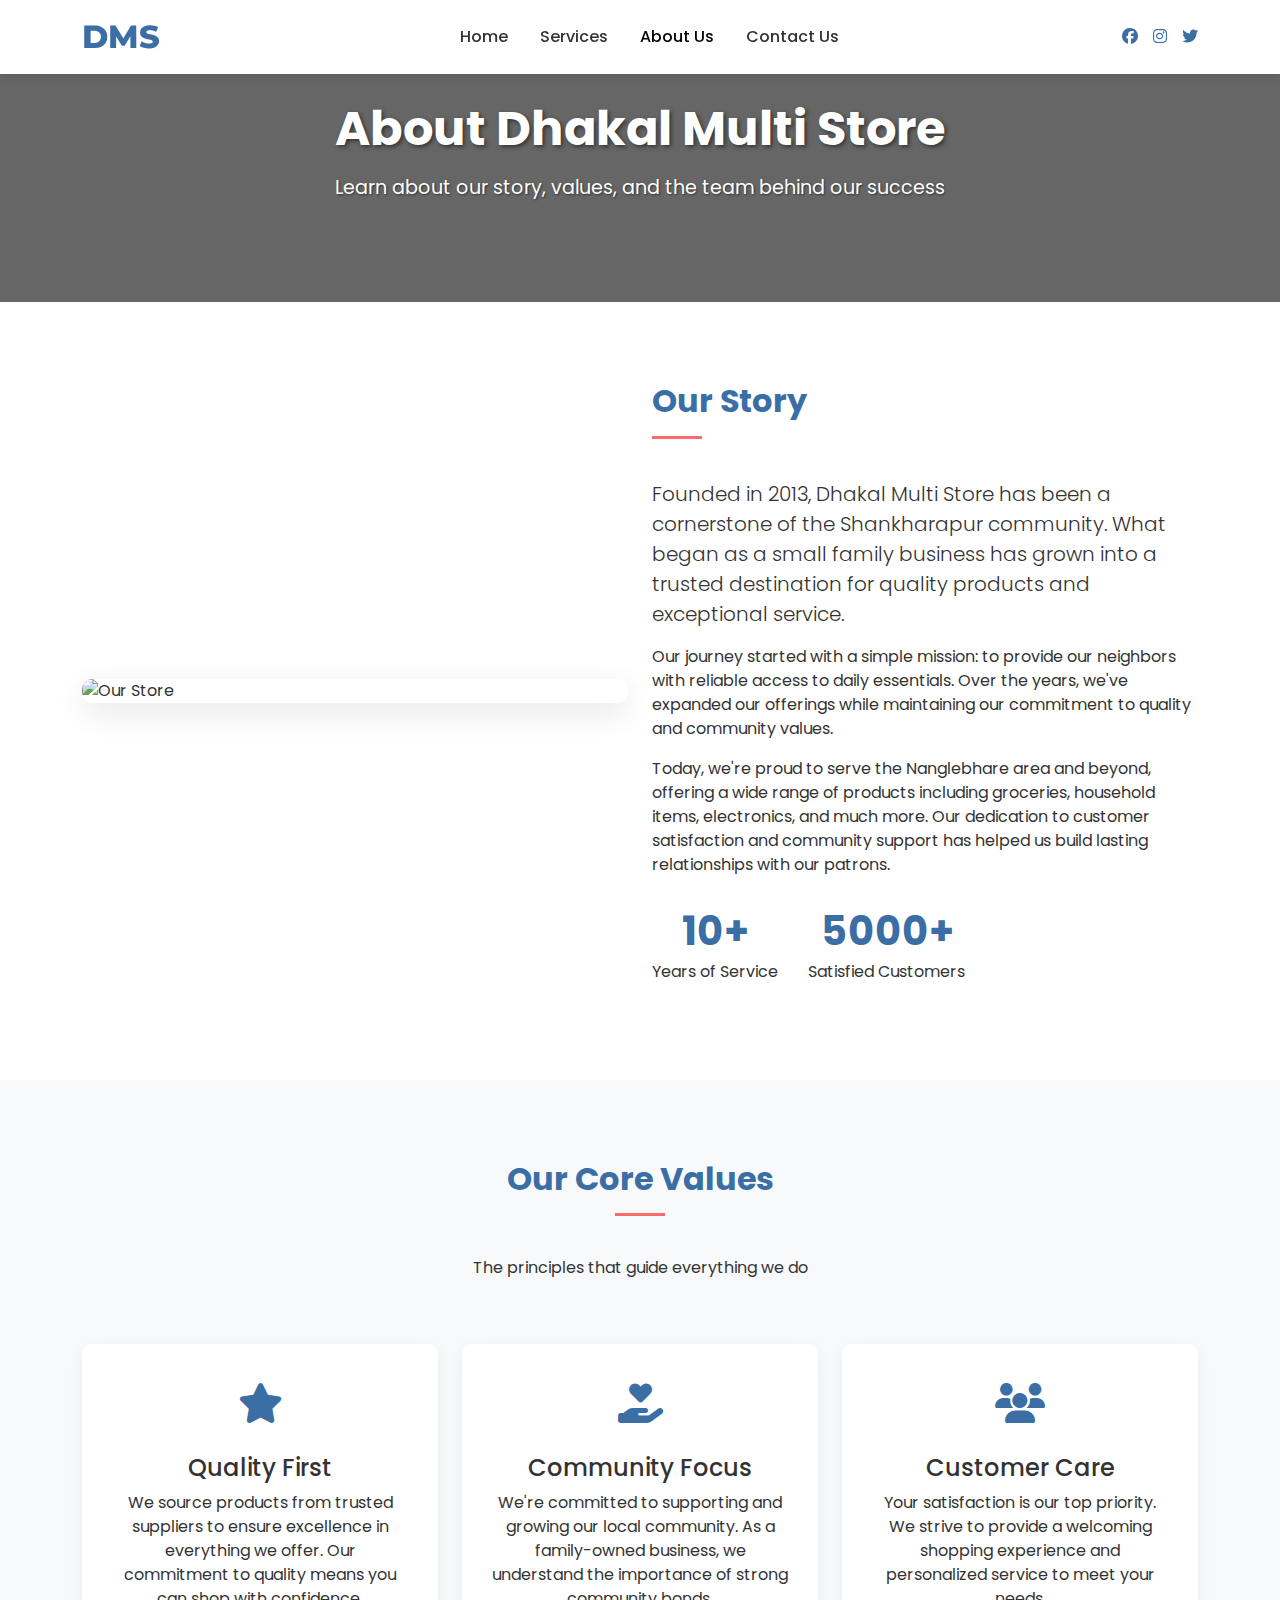
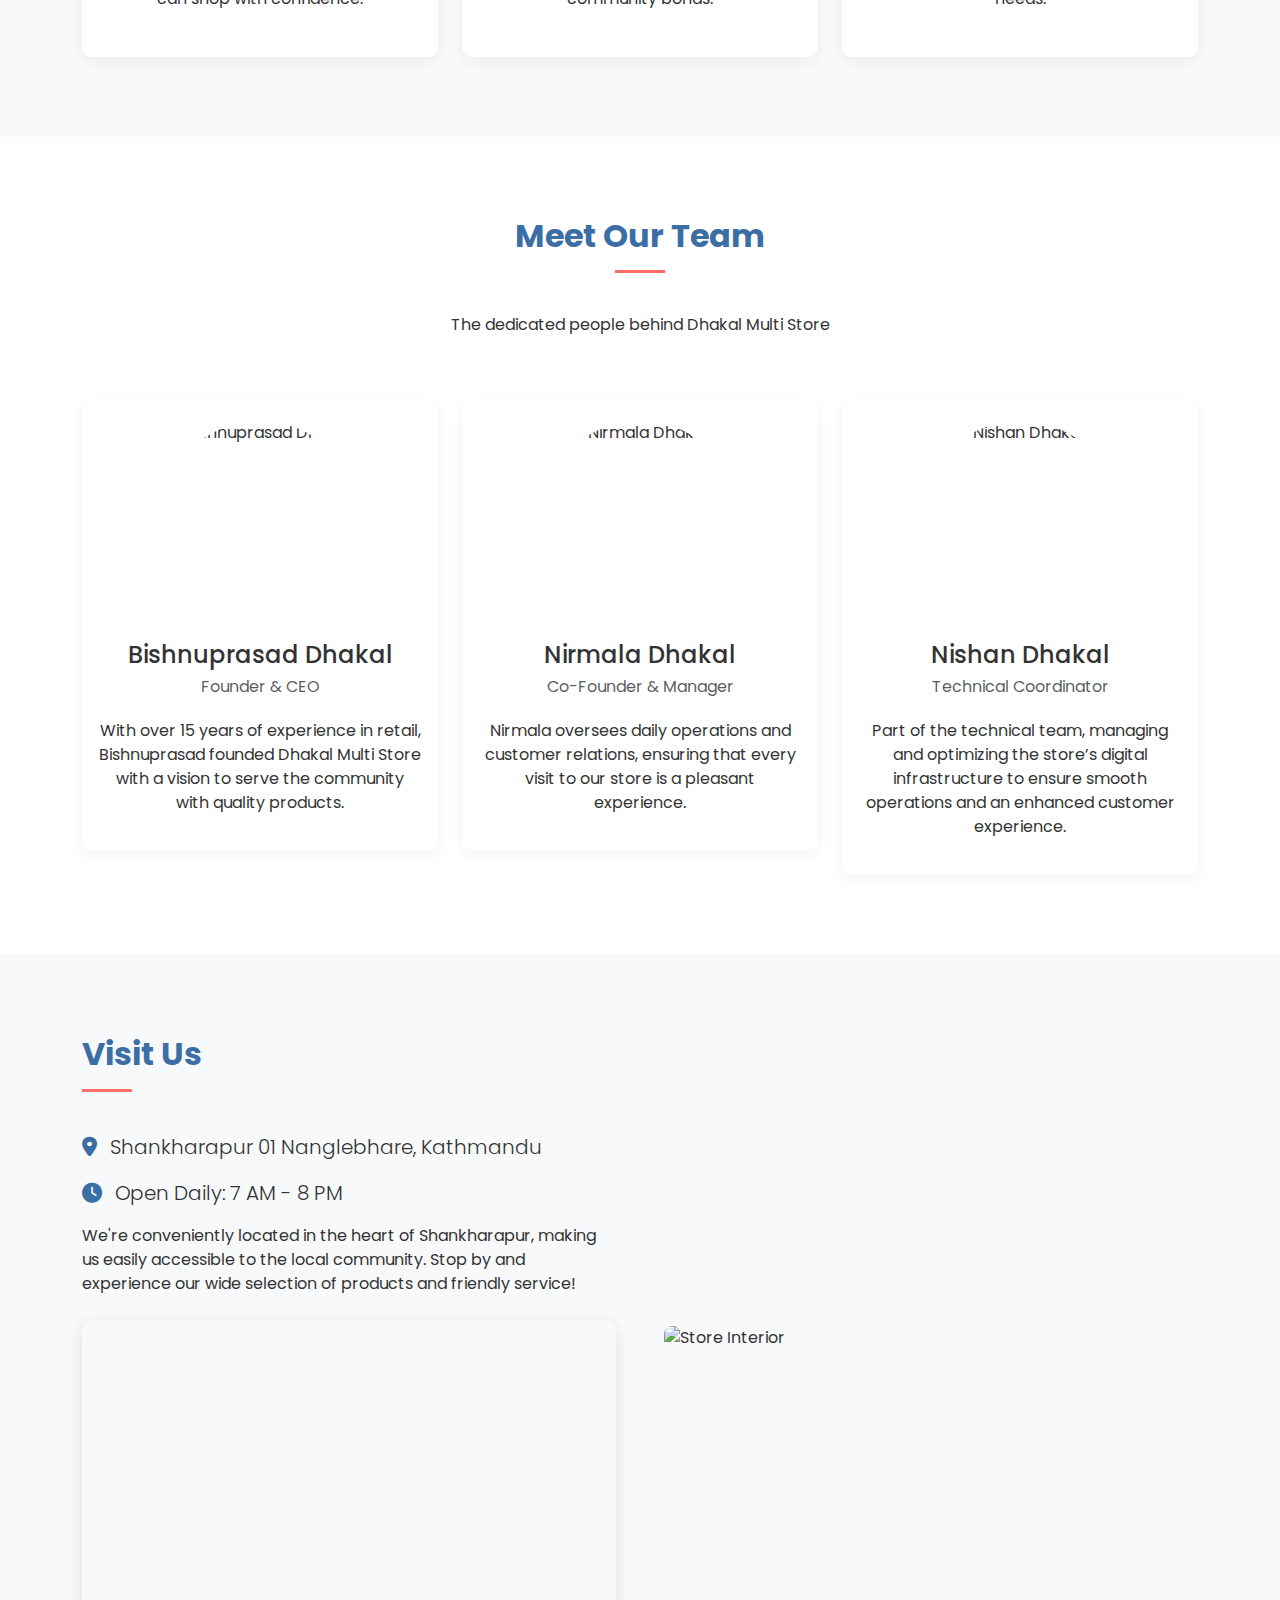
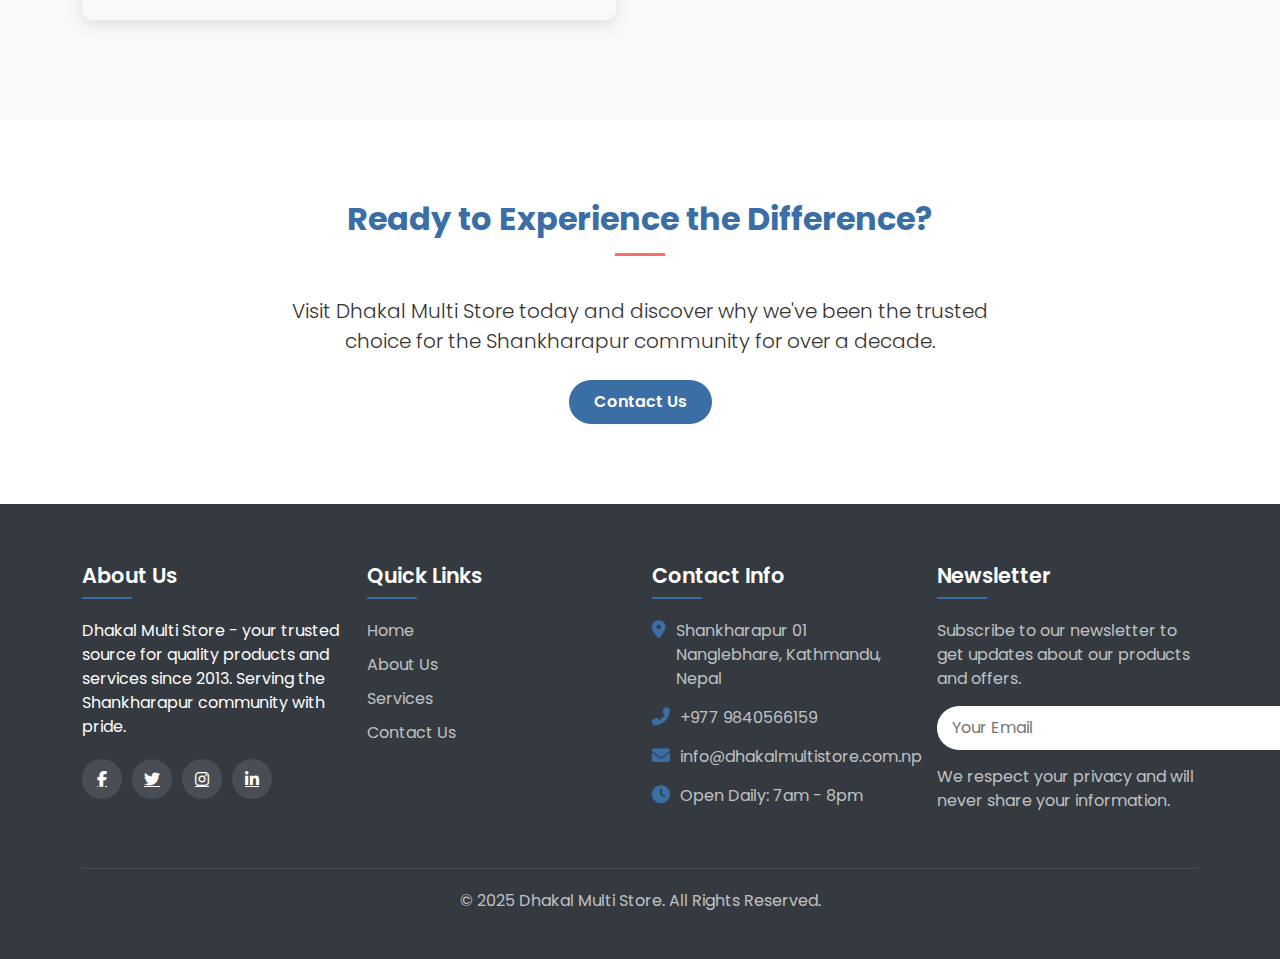
==== about.html @ c58aa40c "Initial Commit" ====
<!DOCTYPE html>
<html lang="en">
  <head>
    <meta charset="UTF-8" />
    <meta name="viewport" content="width=device-width, initial-scale=1.0" />
    <title>About Us - Dhakal Multi Store</title>

    <!-- Bootstrap CSS -->
    <link
      href="https://cdnjs.cloudflare.com/ajax/libs/bootstrap/5.3.0/css/bootstrap.min.css"
      rel="stylesheet" />

    <!-- Font Awesome Icons -->
    <link
      href="https://cdnjs.cloudflare.com/ajax/libs/font-awesome/6.4.0/css/all.min.css"
      rel="stylesheet" />

    <!-- Google Fonts -->
    <link
      href="https://fonts.googleapis.com/css2?family=Montserrat:wght@400;700;800&family=Poppins:wght@300;400;600&display=swap"
      rel="stylesheet" />

    <!-- AOS Animation Library -->
    <link
      href="https://cdnjs.cloudflare.com/ajax/libs/aos/2.3.4/aos.css"
      rel="stylesheet" />

    <style>
      :root {
        --primary-color: #3a6ea5;
        --secondary-color: #ff6b6b;
        --accent-color: #f9c74f;
        --text-color: #333;
        --light-bg: #f8f9fa;
        --dark-bg: #343a40;
      }

      body {
        font-family: "Poppins", sans-serif;
        color: var(--text-color);
        overflow-x: hidden;
      }

      /* Logo Styling */
      .logo {
        font-family: "Montserrat", sans-serif;
        font-weight: 800;
        font-size: 2rem;
        color: var(--primary-color);
      }

      /* Navigation */
      .navbar {
        background-color: white;
        box-shadow: 0 2px 10px rgba(0, 0, 0, 0.1);
        padding: 0.5rem 1rem;
      }

      .nav-link {
        color: var(--text-color);
        font-weight: 500;
        margin: 0 0.5rem;
        position: relative;
        transition: color 0.3s;
      }

      .nav-link:hover {
        color: var(--primary-color);
      }

      .nav-link::after {
        content: "";
        position: absolute;
        width: 0;
        height: 2px;
        bottom: 0;
        left: 0;
        background-color: var(--primary-color);
        transition: width 0.3s;
      }

      .nav-link:hover::after {
        width: 100%;
      }

      .social-icons {
        display: flex;
        gap: 15px;
      }

      .social-icons a {
        color: var(--primary-color);
        transition: transform 0.3s, color 0.3s;
      }

      .social-icons a:hover {
        color: var(--secondary-color);
        transform: translateY(-3px);
      }

      /* Page Header */
      .page-header {
        background: linear-gradient(rgba(0, 0, 0, 0.6), rgba(0, 0, 0, 0.6)),
          url("https://images.pexels.com/photos/3962294/pexels-photo-3962294.jpeg?auto=compress&cs=tinysrgb&w=1260&h=750&dpr=2");
        background-size: cover;
        background-position: center;
        color: white;
        padding: 100px 0;
        text-align: center;
      }

      .page-header h1 {
        font-size: 3rem;
        font-weight: 700;
        margin-bottom: 1rem;
        text-shadow: 2px 2px 4px rgba(0, 0, 0, 0.5);
      }

      .page-header p {
        font-size: 1.2rem;
        max-width: 700px;
        margin: 0 auto;
        text-shadow: 1px 1px 2px rgba(0, 0, 0, 0.5);
      }

      .btn-custom {
        background-color: var(--primary-color);
        color: white;
        border: none;
        border-radius: 30px;
        padding: 10px 25px;
        font-weight: 600;
        transition: all 0.3s;
      }

      .btn-custom:hover {
        background-color: var(--secondary-color);
        transform: translateY(-3px);
        box-shadow: 0 5px 15px rgba(0, 0, 0, 0.2);
      }

      /* Section Styling */
      .section-py {
        padding: 80px 0;
      }

      .section-title {
        position: relative;
        margin-bottom: 40px;
        font-weight: 700;
        color: var(--primary-color);
      }

      .section-title::after {
        content: "";
        display: block;
        width: 50px;
        height: 3px;
        background-color: var(--secondary-color);
        margin-top: 15px;
      }

      .text-center .section-title::after {
        margin-left: auto;
        margin-right: auto;
      }

      /* About Image */
      .about-img {
        border-radius: 10px;
        overflow: hidden;
        box-shadow: 0 10px 30px rgba(0, 0, 0, 0.1);
      }

      .about-img img {
        transition: transform 0.5s;
        width: 100%;
      }

      .about-img:hover img {
        transform: scale(1.05);
      }

      /* Milestones */
      .milestones {
        display: flex;
        gap: 30px;
        margin-top: 30px;
      }

      .milestone-item {
        text-align: center;
      }

      .milestone-item h3 {
        font-size: 2.5rem;
        font-weight: 700;
        margin-bottom: 5px;
      }

      .text-primary {
        color: var(--primary-color) !important;
      }

      /* Values Cards */
      .value-card {
        background-color: white;
        border-radius: 10px;
        padding: 30px;
        height: 100%;
        box-shadow: 0 5px 15px rgba(0, 0, 0, 0.05);
        transition: transform 0.3s, box-shadow 0.3s;
        text-align: center;
      }

      .value-card:hover {
        transform: translateY(-10px);
        box-shadow: 0 10px 25px rgba(0, 0, 0, 0.1);
      }

      .value-icon {
        font-size: 2.5rem;
        color: var(--primary-color);
        margin-bottom: 20px;
      }

      /* Team Cards */
      .team-card {
        background-color: white;
        border-radius: 10px;
        overflow: hidden;
        box-shadow: 0 5px 15px rgba(0, 0, 0, 0.05);
        transition: transform 0.3s, box-shadow 0.3s;
      }

      .team-card:hover {
        transform: translateY(-10px);
        box-shadow: 0 10px 25px rgba(0, 0, 0, 0.1);
      }

      .team-card img {
        width: 200px;
        height: 200px;
        object-fit: cover;
        border-radius: 50%;
        margin: 20px auto 0;
        display: block;
      }

      .team-card h4 {
        margin-top: 20px;
        margin-bottom: 5px;
      }

      .team-card p {
        margin-bottom: 20px;
      }

      /* Map Container */
      .map-container {
        border-radius: 10px;
        overflow: hidden;
        box-shadow: 0 5px 15px rgba(0, 0, 0, 0.1);
        height: 300px;
        margin-bottom: 20px;
      }

      .map-container iframe {
        width: 100%;
        height: 100%;
      }

      /* Footer */
      .footer {
        background-color: var(--dark-bg);
        color: white;
        padding: 60px 0 30px;
      }

      .footer-logo {
        font-family: "Montserrat", sans-serif;
        font-weight: 800;
        font-size: 1.8rem;
        color: white;
        margin-bottom: 20px;
      }

      .footer-social {
        display: flex;
        gap: 10px;
        margin-top: 20px;
      }

      .footer-social a {
        display: flex;
        align-items: center;
        justify-content: center;
        width: 40px;
        height: 40px;
        background-color: rgba(255, 255, 255, 0.1);
        border-radius: 50%;
        color: white;
        transition: background-color 0.3s, transform 0.3s;
      }

      .footer-social a:hover {
        background-color: var(--primary-color);
        transform: translateY(-5px);
      }

      .footer h5 {
        font-size: 1.3rem;
        font-weight: 600;
        margin-bottom: 20px;
        position: relative;
        padding-bottom: 10px;
        color: white;
      }

      .footer h5::after {
        content: "";
        position: absolute;
        left: 0;
        bottom: 0;
        width: 50px;
        height: 2px;
        background-color: var(--primary-color);
      }

      .footer-links {
        display: flex;
        flex-direction: column;
        gap: 10px;
      }

      .footer-links a {
        color: rgba(255, 255, 255, 0.7);
        text-decoration: none;
        transition: all 0.3s;
      }

      .footer-links a:hover {
        color: white;
        transform: translateX(5px);
      }

      .footer-contact p {
        display: flex;
        align-items: flex-start;
        gap: 10px;
        margin-bottom: 15px;
        color: rgba(255, 255, 255, 0.7);
      }

      .footer-contact i {
        color: var(--primary-color);
        font-size: 18px;
        margin-top: 2px;
      }

      .footer-newsletter p {
        margin-bottom: 15px;
        color: rgba(255, 255, 255, 0.7);
      }

      .newsletter-form {
        display: flex;
        margin-bottom: 15px;
      }

      .newsletter-form input {
        flex: 1;
        padding: 10px 15px;
        border: none;
        border-radius: 30px 0 0 30px;
        outline: none;
      }

      .newsletter-form button {
        background-color: var(--primary-color);
        color: white;
        border: none;
        border-radius: 0 30px 30px 0;
        padding: 0 20px;
        cursor: pointer;
        transition: background-color 0.3s;
      }

      .newsletter-form button:hover {
        background-color: var(--secondary-color);
      }

      .footer-bottom {
        padding-top: 20px;
        margin-top: 40px;
        text-align: center;
        border-top: 1px solid rgba(255, 255, 255, 0.1);
        color: rgba(255, 255, 255, 0.7);
      }

      /* Responsive Fixes */
      @media (max-width: 768px) {
        .page-header h1 {
          font-size: 2.5rem;
        }

        .navbar-collapse {
          background-color: white;
          padding: 15px;
          border-radius: 5px;
          box-shadow: 0 5px 15px rgba(0, 0, 0, 0.1);
        }

        .social-icons {
          margin-top: 15px;
          justify-content: center;
        }

        .milestones {
          flex-direction: column;
          gap: 15px;
        }
      }
    </style>
  </head>
  <body>
    <!-- Header & Navigation -->
    <header>
      <nav class="navbar navbar-expand-lg navbar-light fixed-top">
        <div class="container">
          <a class="navbar-brand logo" href="index.html">DMS</a>

          <div class="social-icons d-lg-none order-lg-last">
            <a href="#"><i class="fab fa-facebook"></i></a>
            <a href="#"><i class="fab fa-instagram"></i></a>
            <a href="#"><i class="fab fa-twitter"></i></a>
          </div>

          <button
            class="navbar-toggler ms-auto"
            type="button"
            data-bs-toggle="collapse"
            data-bs-target="#navbarNav"
            aria-controls="navbarNav"
            aria-expanded="false"
            aria-label="Toggle navigation">
            <span class="navbar-toggler-icon"></span>
          </button>

          <div class="collapse navbar-collapse" id="navbarNav">
            <ul class="navbar-nav mx-auto">
              <li class="nav-item">
                <a class="nav-link" href="index.html">Home</a>
              </li>
              <li class="nav-item">
                <a class="nav-link" href="services.html">Services</a>
              </li>

              <li class="nav-item">
                <a class="nav-link active" href="about.html">About Us</a>
              </li>
              <li class="nav-item">
                <a class="nav-link" href="contact.html">Contact Us</a>
              </li>
            </ul>

            <div class="social-icons d-none d-lg-flex">
              <a href="#"><i class="fab fa-facebook"></i></a>
              <a href="#"><i class="fab fa-instagram"></i></a>
              <a href="#"><i class="fab fa-twitter"></i></a>
            </div>
          </div>
        </div>
      </nav>
    </header>

    <!-- Page Header -->
    <section class="page-header">
      <div class="container">
        <div class="row">
          <div class="col-lg-12">
            <h1>About Dhakal Multi Store</h1>
            <p>
              Learn about our story, values, and the team behind our success
            </p>
          </div>
        </div>
      </div>
    </section>

    <!-- Story Section -->
    <section class="section-py">
      <div class="container">
        <div class="row align-items-center">
          <div class="col-lg-6 mb-4 mb-lg-0" data-aos="fade-right">
            <div class="about-img">
              <img
                src="https://img.freepik.com/free-vector/happy-united-business-team_74855-6520.jpg?semt=ais_hybrid"
                alt="Our Store"
                class="img-fluid" />
            </div>
          </div>
          <div class="col-lg-6" data-aos="fade-left">
            <h2 class="section-title">Our Story</h2>
            <p class="lead">
              Founded in 2013, Dhakal Multi Store has been a cornerstone of the
              Shankharapur community. What began as a small family business has
              grown into a trusted destination for quality products and
              exceptional service.
            </p>
            <p>
              Our journey started with a simple mission: to provide our
              neighbors with reliable access to daily essentials. Over the
              years, we've expanded our offerings while maintaining our
              commitment to quality and community values.
            </p>
            <p>
              Today, we're proud to serve the Nanglebhare area and beyond,
              offering a wide range of products including groceries, household
              items, electronics, and much more. Our dedication to customer
              satisfaction and community support has helped us build lasting
              relationships with our patrons.
            </p>

            <div class="milestones">
              <div class="milestone-item" data-aos="zoom-in">
                <h3 class="text-primary">10+</h3>
                <p>Years of Service</p>
              </div>
              <div
                class="milestone-item"
                data-aos="zoom-in"
                data-aos-delay="100">
                <h3 class="text-primary">5000+</h3>
                <p>Satisfied Customers</p>
              </div>
            </div>
          </div>
        </div>
      </div>
    </section>

    <!-- Values Section -->
    <section class="section-py bg-light">
      <div class="container">
        <div class="row text-center mb-5">
          <div class="col-lg-8 mx-auto">
            <h2 class="section-title">Our Core Values</h2>
            <p>The principles that guide everything we do</p>
          </div>
        </div>
        <div class="row g-4">
          <div class="col-md-4" data-aos="fade-up">
            <div class="value-card">
              <div class="value-icon">
                <i class="fas fa-star"></i>
              </div>
              <h4>Quality First</h4>
              <p>
                We source products from trusted suppliers to ensure excellence
                in everything we offer. Our commitment to quality means you can
                shop with confidence.
              </p>
            </div>
          </div>
          <div class="col-md-4" data-aos="fade-up" data-aos-delay="100">
            <div class="value-card">
              <div class="value-icon">
                <i class="fas fa-hand-holding-heart"></i>
              </div>
              <h4>Community Focus</h4>
              <p>
                We're committed to supporting and growing our local community.
                As a family-owned business, we understand the importance of
                strong community bonds.
              </p>
            </div>
          </div>
          <div class="col-md-4" data-aos="fade-up" data-aos-delay="200">
            <div class="value-card">
              <div class="value-icon">
                <i class="fas fa-users"></i>
              </div>
              <h4>Customer Care</h4>
              <p>
                Your satisfaction is our top priority. We strive to provide a
                welcoming shopping experience and personalized service to meet
                your needs.
              </p>
            </div>
          </div>
        </div>
      </div>
    </section>

    <!-- Team Section -->
    <section class="section-py">
      <div class="container">
        <div class="row text-center mb-5">
          <div class="col-lg-8 mx-auto">
            <h2 class="section-title">Meet Our Team</h2>
            <p>The dedicated people behind Dhakal Multi Store</p>
          </div>
        </div>
        <div class="row g-4">
          <div class="col-md-4" data-aos="zoom-in">
            <div class="team-card text-center">
              <img
                src="https://d1csarkz8obe9u.cloudfront.net/posterpreviews/man-vector-design-template-1ba90da9b45ecf00ceb3b8ae442ad32c_screen.jpg?ts=1601484738"
                alt="Bishnuprasad Dhakal" />
              <h4>Bishnuprasad Dhakal</h4>
              <p class="text-muted">Founder & CEO</p>
              <p class="px-3 pb-3">
                With over 15 years of experience in retail, Bishnuprasad founded
                Dhakal Multi Store with a vision to serve the community with
                quality products.
              </p>
            </div>
          </div>
          <div class="col-md-4" data-aos="zoom-in" data-aos-delay="100">
            <div class="team-card text-center">
              <img
                src="https://www.svgrepo.com/show/16242/woman.svg"
                alt="Nirmala Dhakal" />
              <h4>Nirmala Dhakal</h4>
              <p class="text-muted">Co-Founder & Manager</p>
              <p class="px-3 pb-3">
                Nirmala oversees daily operations and customer relations,
                ensuring that every visit to our store is a pleasant experience.
              </p>
            </div>
          </div>
          <div class="col-md-4" data-aos="zoom-in" data-aos-delay="200">
            <div class="team-card text-center">
              <img
                src="https://cdn.pixabay.com/photo/2024/02/02/04/20/men-8547227_640.png"
                alt="Nishan Dhakal" />
              <h4>Nishan Dhakal</h4>
              <p class="text-muted">Technical Coordinator</p>
              <p class="px-3 pb-3">
                Part of the technical team, managing and optimizing the store’s
                digital infrastructure to ensure smooth operations and an
                enhanced customer experience.
              </p>
            </div>
          </div>
        </div>
      </div>
    </section>

    <!-- Location Section -->
    <section class="section-py bg-light">
      <div class="container">
        <div class="row align-items-center g-5">
          <div class="col-lg-6">
            <h2 class="section-title">Visit Us</h2>
            <div class="mb-4">
              <p class="lead">
                <i class="fas fa-map-marker-alt text-primary me-2"></i>
                Shankharapur 01 Nanglebhare, Kathmandu
              </p>
              <p class="lead">
                <i class="fas fa-clock text-primary me-2"></i>
                Open Daily: 7 AM - 8 PM
              </p>
              <p>
                We're conveniently located in the heart of Shankharapur, making
                us easily accessible to the local community. Stop by and
                experience our wide selection of products and friendly service!
              </p>
            </div>
            <div class="map-container">
              <iframe
                src="https://www.google.com/maps/embed?pb=!1m18!1m12!1m3!1d3521.2700970172955!2d85.53315429999999!3d27.764670199999994!2m3!1f0!2f0!3f0!3m2!1i1024!2i768!4f13.1!3m3!1m2!1s0x39eb0184c86ad069%3A0xfa9938efa1de08dd!2sDhakal%20Multi%20Store!5e1!3m2!1sen!2snp!4v1742568760599!5m2!1sen!2snp"
                style="border: 0"
                allowfullscreen=""
                loading="lazy">
              </iframe>
            </div>
          </div>
          <div class="col-lg-6" data-aos="fade-left">
            <img
              src="https://img.freepik.com/premium-vector/2d-shop-vector_1261583-2923.jpg?semt=ais_hybrid"
              alt="Store Interior"
              class="img-fluid rounded-3" />
          </div>
        </div>
      </div>
    </section>

    <!-- Call to Action -->
    <section class="section-py">
      <div class="container text-center">
        <div class="row">
          <div class="col-lg-8 mx-auto" data-aos="fade-up">
            <h2 class="section-title">Ready to Experience the Difference?</h2>
            <p class="lead mb-4">
              Visit Dhakal Multi Store today and discover why we've been the
              trusted choice for the Shankharapur community for over a decade.
            </p>
            <div class="d-flex justify-content-center">
              <a href="contact.html" class="btn btn-custom">Contact Us</a>
            </div>
          </div>
        </div>
      </div>
    </section>

    <!-- Footer -->
    <footer class="footer">
      <div class="container">
        <div class="row g-4">
          <div class="col-lg-3 col-md-6">
            <h5>About Us</h5>
            <p>
              Dhakal Multi Store - your trusted source for quality products and
              services since 2013. Serving the Shankharapur community with
              pride.
            </p>
            <div class="footer-social">
              <a href="#"><i class="fab fa-facebook-f"></i></a>
              <a href="#"><i class="fab fa-twitter"></i></a>
              <a href="#"><i class="fab fa-instagram"></i></a>
              <a href="#"><i class="fab fa-linkedin-in"></i></a>
            </div>
          </div>

          <div class="col-lg-3 col-md-6">
            <h5>Quick Links</h5>
            <div class="footer-links">
              <a href="index.html">Home</a>
              <a href="about.html">About Us</a>
              <a href="services.html">Services</a>
              <a href="contact.html">Contact Us</a>
            </div>
          </div>
          

          <div class="col-lg-3 col-md-6">
            <h5>Contact Info</h5>
            <div class="footer-contact">
              <p>
                <i class="fas fa-map-marker-alt"></i>
                <span>Shankharapur 01 Nanglebhare, Kathmandu, Nepal</span>
              </p>
              <p>
                <i class="fas fa-phone-alt"></i>
                <span>+977 9840566159</span>
              </p>
              <p>
                <i class="fas fa-envelope"></i>
                <span>info@dhakalmultistore.com.np</span>
              </p>
              <p>
                <i class="fas fa-clock"></i>
                <span>Open Daily: 7am - 8pm</span>
              </p>
            </div>
          </div>

          <div class="col-lg-3 col-md-6">
            <h5>Newsletter</h5>
            <div class="footer-newsletter">
              <p>
                Subscribe to our newsletter to get updates about our products
                and offers.
              </p>
              <form class="newsletter-form">
                <input type="email" placeholder="Your Email" required />
                <button type="submit">
                  <i class="fas fa-paper-plane"></i>
                </button>
              </form>
              <p>
                We respect your privacy and will never share your information.
              </p>
            </div>
          </div>
        </div>

        <div class="footer-bottom">
          <p>&copy; 2025 Dhakal Multi Store. All Rights Reserved.</p>
        </div>
      </div>
    </footer>

    <!-- Bootstrap JS -->
    <script src="https://cdnjs.cloudflare.com/ajax/libs/bootstrap/5.3.0/js/bootstrap.bundle.min.js"></script>

    <!-- AOS Animation JS -->
    <script src="https://cdnjs.cloudflare.com/ajax/libs/aos/2.3.4/aos.js"></script>

    <!-- Custom Scripts -->
    <script>
      // Initialize AOS animations
      document.addEventListener("DOMContentLoaded", function () {
        AOS.init({
          duration: 800,
          easing: "ease-in-out",
          once: true,
        });

        // Add padding to body to account for fixed navbar
        const navbar = document.querySelector(".navbar");
        document.body.style.paddingTop = navbar.offsetHeight + "px";

        // Smooth scrolling for anchor links
        document.querySelectorAll('a[href^="#"]').forEach((anchor) => {
          anchor.addEventListener("click", function (e) {
            e.preventDefault();

            document.querySelector(this.getAttribute("href")).scrollIntoView({
              behavior: "smooth",
            });
          });
        });
      });
    </script>
  </body>
</html>
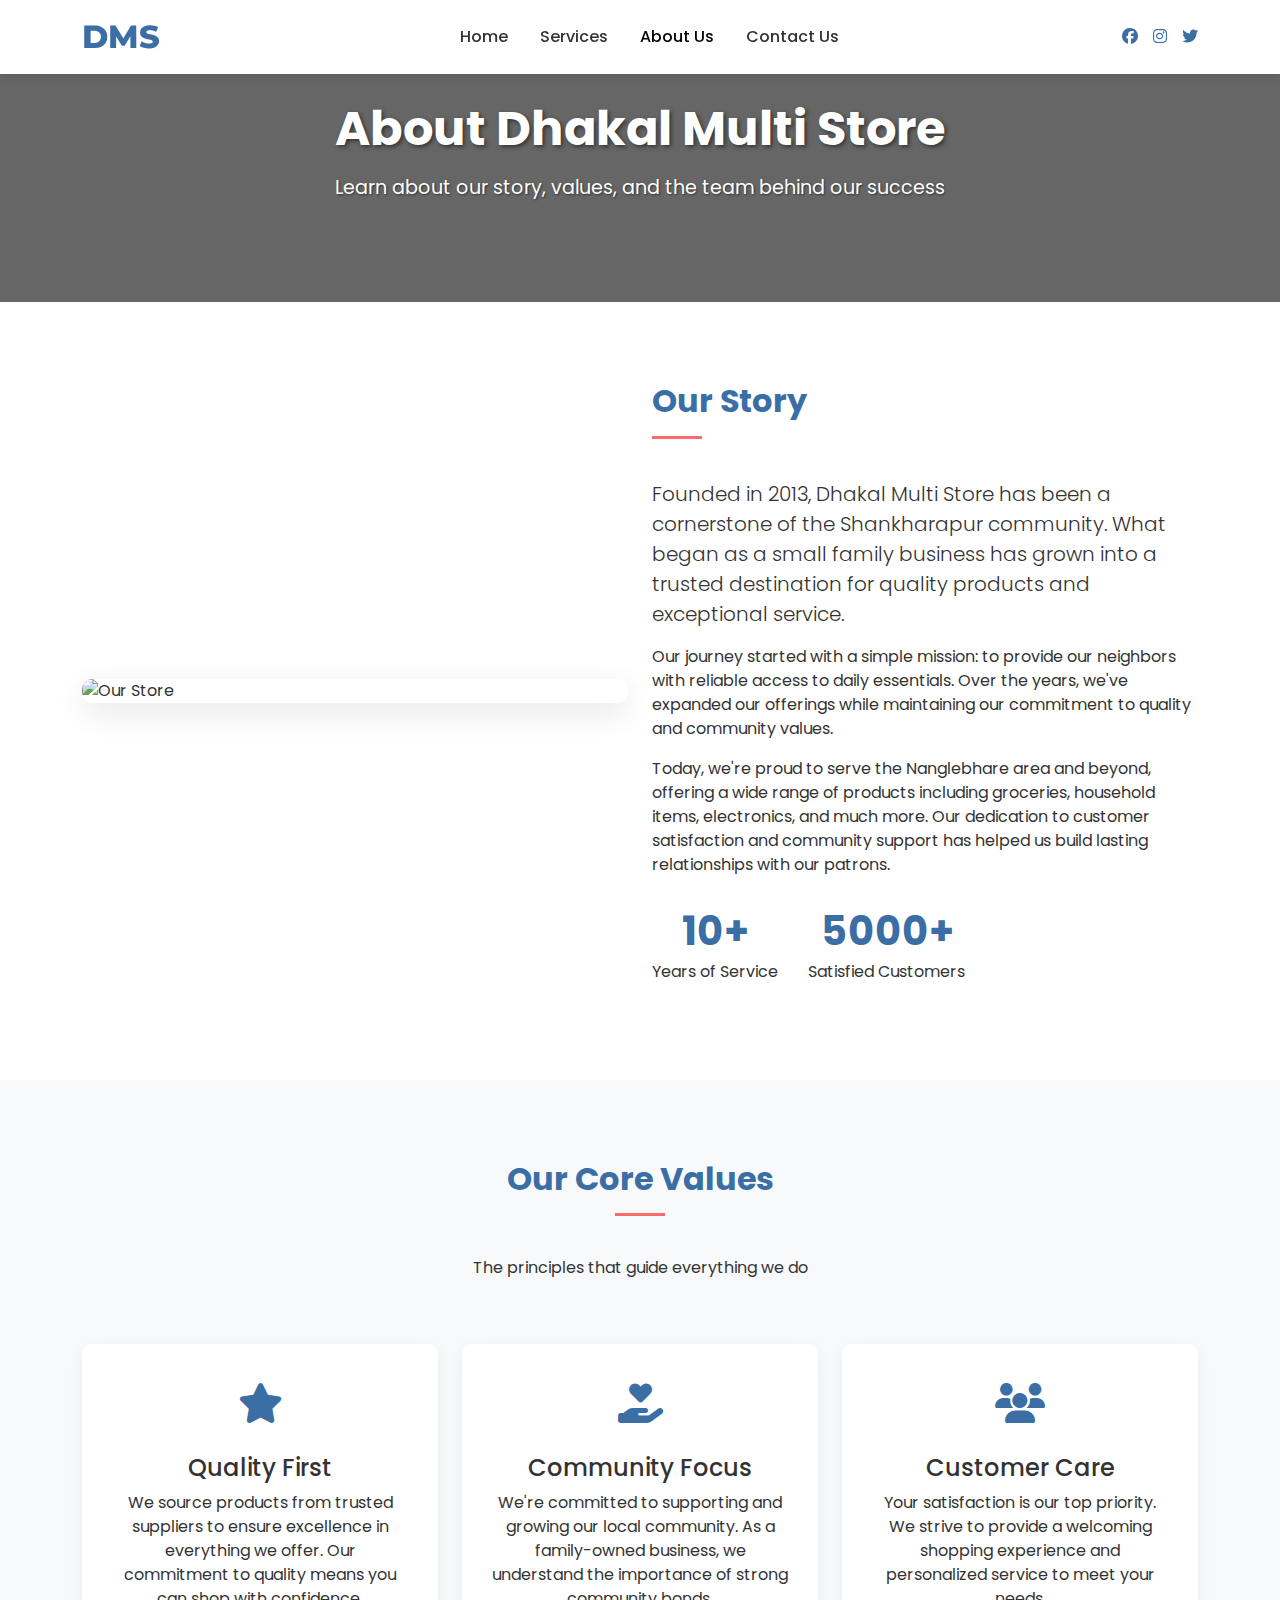
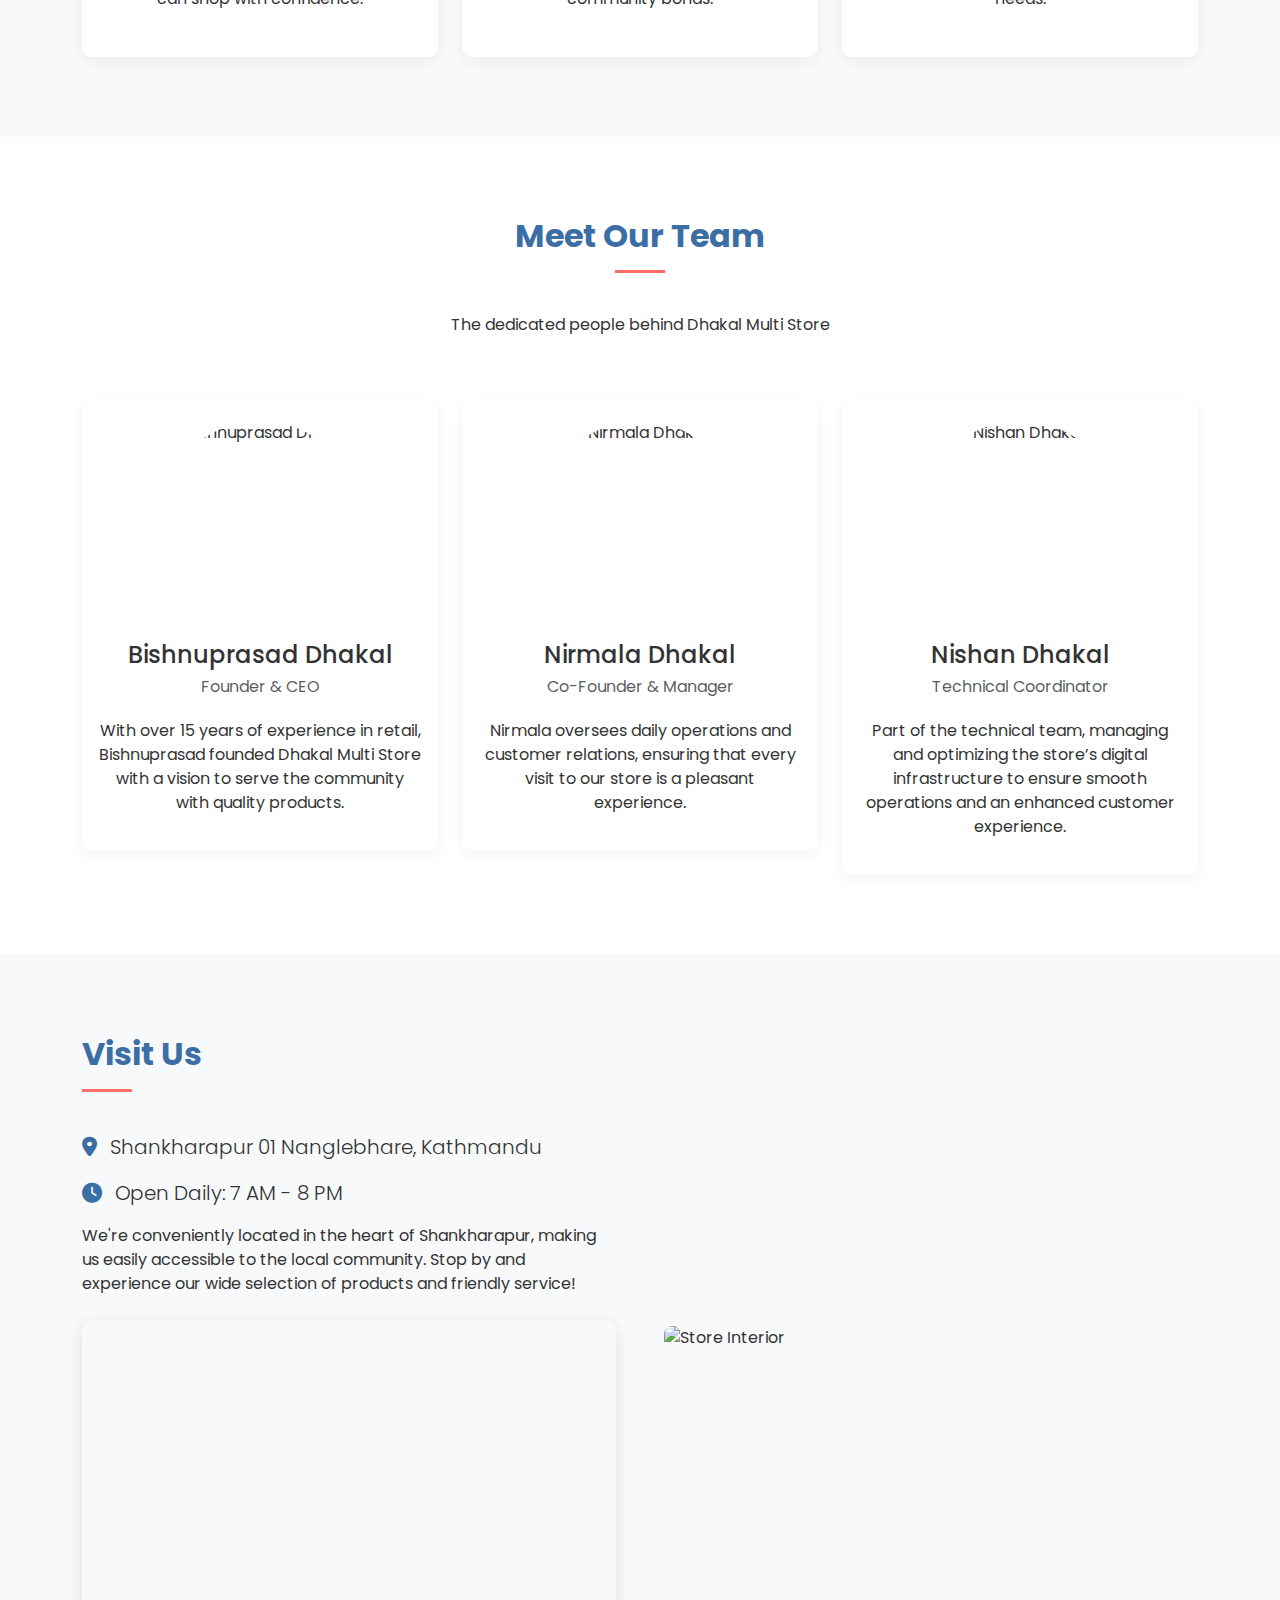
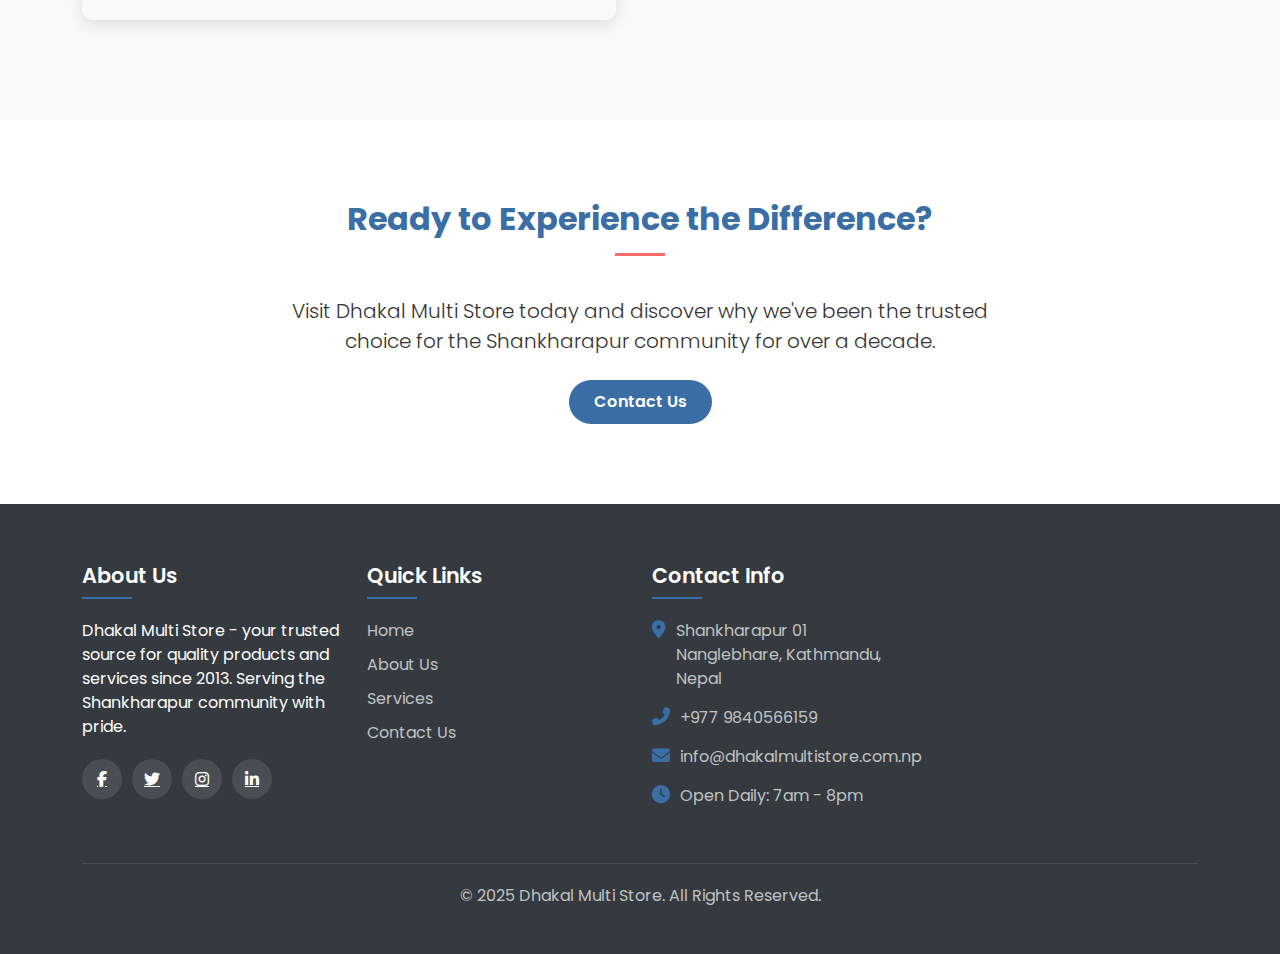
==== commit 9040e0cc: "fix bugs and remove newsletter" ====
--- a/about.html
+++ b/about.html
@@ -366,6 +366,7 @@
       .newsletter-form {
         display: flex;
         margin-bottom: 15px;
+        
       }
 
       .newsletter-form input {
@@ -758,24 +759,7 @@
             </div>
           </div>
 
-          <div class="col-lg-3 col-md-6">
-            <h5>Newsletter</h5>
-            <div class="footer-newsletter">
-              <p>
-                Subscribe to our newsletter to get updates about our products
-                and offers.
-              </p>
-              <form class="newsletter-form">
-                <input type="email" placeholder="Your Email" required />
-                <button type="submit">
-                  <i class="fas fa-paper-plane"></i>
-                </button>
-              </form>
-              <p>
-                We respect your privacy and will never share your information.
-              </p>
-            </div>
-          </div>
+          
         </div>
 
         <div class="footer-bottom">
